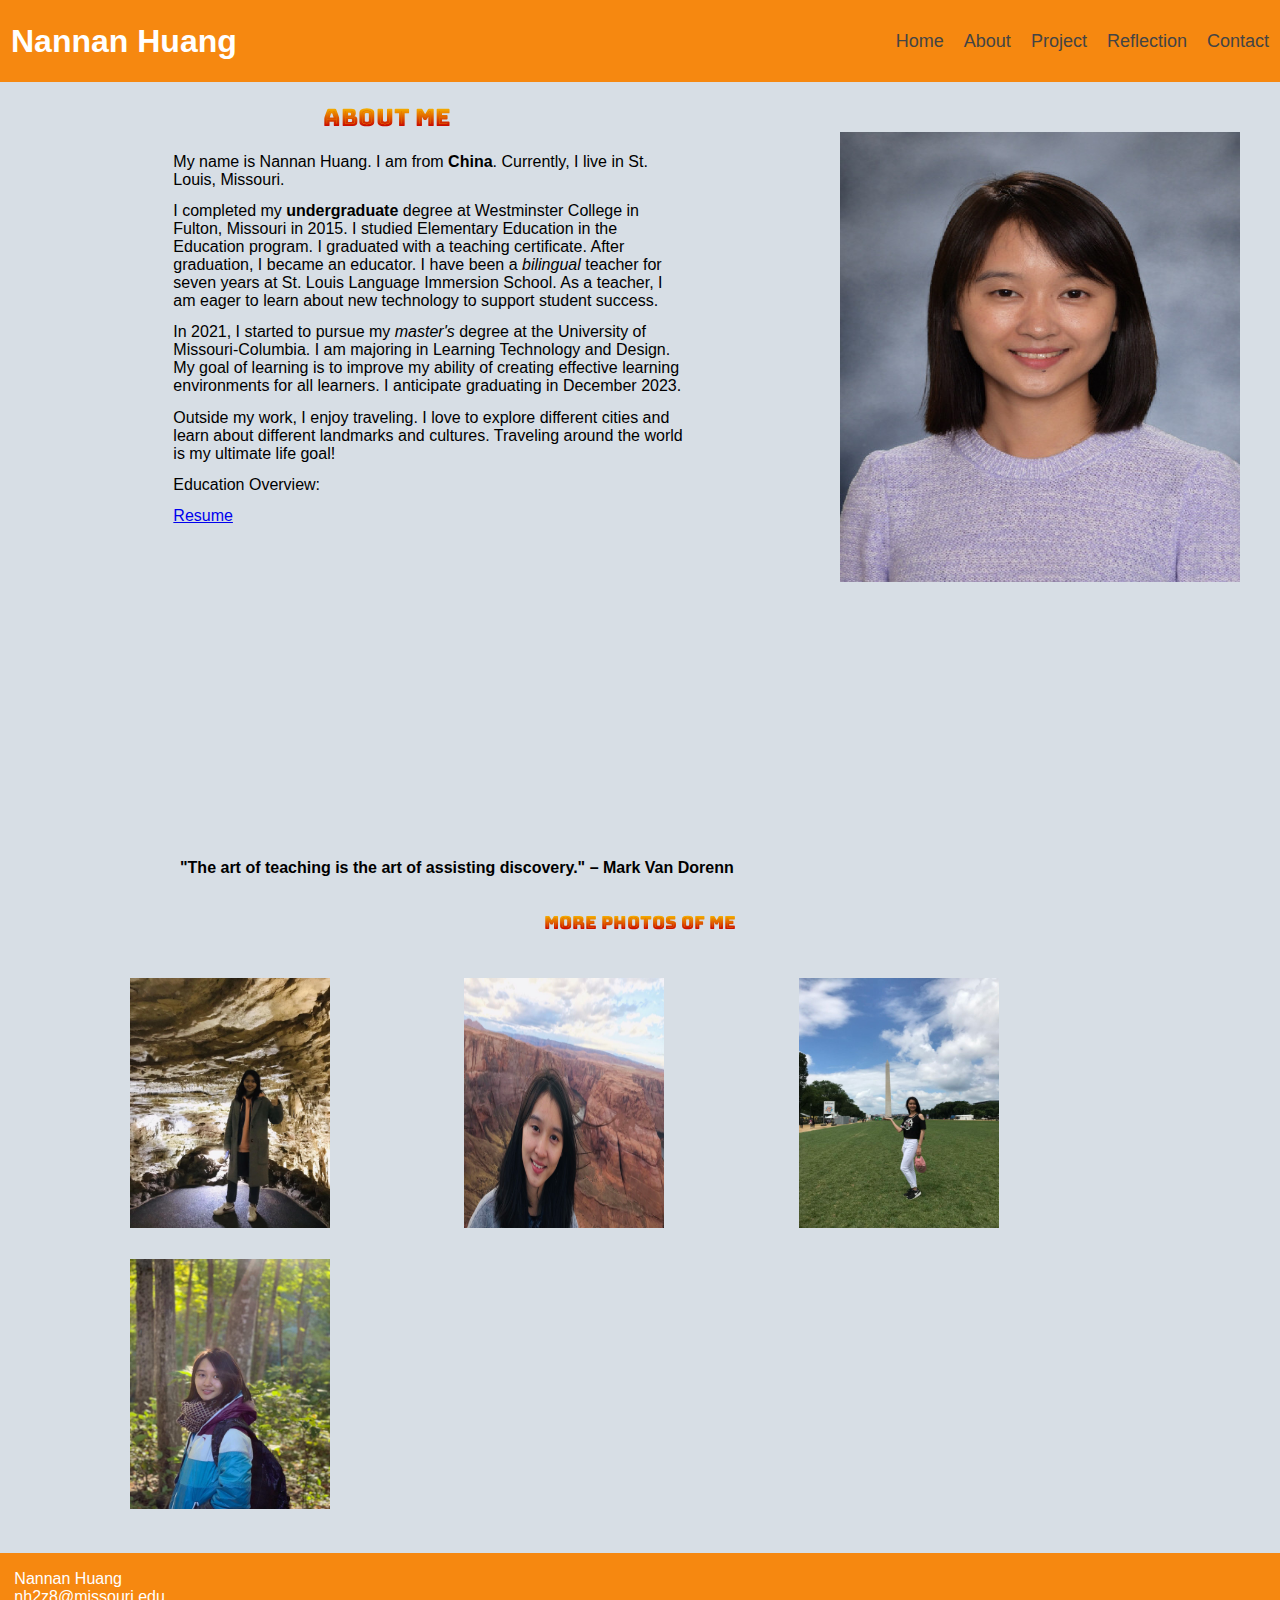
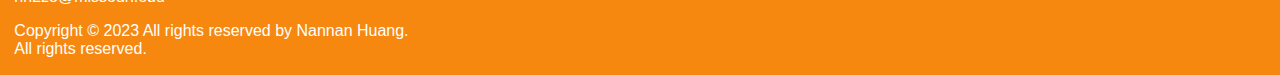
==== islt_7310/about.html @ 009e6c0b "Add files via upload" ====
<!DOCTYPE html>
<!--
Title:  About Page
Use:  To allow users to know more about the author.
Author:  Nannan Huang
School/Term:  The University of Missouri-Columbia, Summer 2023
Developed: June 15, 2023
Updated: July 1,2023
Tested:  July 1, 2023; Passed on Chrome browsers.
-->
<html lang="en-US">
<head>
      <meta charset="utf-8">
      <meta name="viewport" content="width=device-width,initial-scale=1">
      <title>About Me</title>
      <link rel="stylesheet" href="styleabout.css">
      <link rel="stylesheet" href="nav.css">
      <link rel="preconnect" href="https://fonts.googleapis.com">
      <link rel="preconnect" href="https://fonts.gstatic.com" crossorigin>
      <link rel="stylesheet" href="https://fonts.googleapis.com/css2?family=Bungee+Spice&display=swap">
</head>

<body> 
  <header>
    <div class="nav">
      <h1> Nannan Huang</h1>
      <nav>
        <ul class="menu">
          <li><a href="home.html">Home</a></li>
          <li><a href="about.html">About</a></li>
          <li>
            <a href="project.html">Project</a>
            <ul class="dropdown">
              <li><a href="#">Link1</a></li>
              <li><a href="#">Link2</a></li>
              <li><a href="#">Link3</a></li>
            </ul>
          </li>
          <li><a href="reflection.html">Reflection</a></li>
          <li><a href="#">Contact</a></li>
        </ul>
      </nav>
    </div>
  </header>

    <div class="grid">
      <img src="photo.JPG" alt="about me image" id="myImage">
      <main>
       <h2> About Me </h2>
       <p> My name is Nannan Huang. I am from <strong>China</strong>. 
          Currently, I live in St. Louis, Missouri. </p>
       <p> I completed my <strong>undergraduate </strong>degree at
            Westminster College in Fulton, Missouri in 2015. I studied 
           Elementary Education in the Education program. I graduated 
           with a teaching certificate. After graduation, I became an 
           educator. I have been a <em>bilingual </em>teacher for seven 
           years at St. Louis Language Immersion School. As a teacher, I
          am eager to learn about new technology to support student success. </p>
       <p>In 2021, I started to pursue my <em>master's</em> degree at the 
          University of Missouri-Columbia. I am majoring in Learning Technology 
          and Design. My goal of learning is to improve my ability of creating 
          effective learning environments for all learners. I anticipate graduating 
          in December 2023.
       <p> Outside my work, I enjoy traveling. I love to explore 
          different cities and learn about different landmarks and cultures. Traveling 
          around the world is my ultimate life goal!</p>
       <p>Education Overview:</p>   <!-- add a list later -->
       <p><a href="HuangResume.pdf">Resume</a></p>
       <iframe width="410" height="300" src="https://www.youtube.com/embed/oO1DaC4MI_0" title="YouTube video player" frameborder="0" allow="accelerometer; autoplay; clipboard-write; encrypted-media; gyroscope; picture-in-picture; web-share" allowfullscreen></iframe>
   </main>
   <blockquote> "The art of teaching is the art of assisting discovery." – Mark Van Dorenn </blockquote>
     <h3>More Photos of Me</h3>
     <div class="photo-gallery">
      <img src="photo1.JPG" alt="Photo 1">
      <img src="photo2.JPG" alt="Photo 2">
      <img src="photo3.JPG" alt="Photo 3">
      <img src="photo4.JPG" alt="Photo 4">

    <footer> 
          <p> Nannan Huang <br> nh2z8@missouri.edu</p>
          <p> Copyright © 2023 All rights reserved by Nannan Huang. <br> All rights reserved. </p> 
   </footer>  

</body>
</html>
---- islt_7310/styleabout.css ----
@font-face {
  font-family: 'Bungee Spice', cursive;
  src: url(BungeeSpice-Regular.ttf);
}
h1 { color: #ffffff;
}
h2 {
text-align: center;
margin-left: 100pt;
font-family: 'Bungee Spice', cursive;
}
h3 { color: #ff6600;
  text-align: center;
  font-size: large;
  font-weight: bold;
  font-family: 'Bungee Spice', cursive;
}

#para1::first-letter {
    font-size: x-large;
    font-weight: bold;
    color: #2c8bea;
    
}


.para { text-indent: 2em;}

main p {
    width: 80%;
    height: auto;
    padding: auto;
    margin: 10pt;
    margin-left: 130pt;
    border: none; 
}
.grid {
    display: grid;
    background-color: #d7dee5;
    grid-template-rows: auto auto auto auto auto auto;
    grid-template-columns: 2fr 2fr 2fr 2fr; 
  }
 
  main {
    grid-row: 1;
    grid-column: 1 / span 2;
  }

  img {
    grid-row: 1;
    grid-column: 3/span 4;
    margin-top: auto;
    width: 400px;
    height: 450px;
    margin-left: 200px;
    margin-top: 50px;
  }
  iframe {

    margin-left: 40%;
  }
  blockquote {
    grid-row: 2;
    grid-column: 1 / span 4;
    margin-left: 180px;
    font-size: medium;
    font-weight: bold;
  }
 h3 {
  grid-row: 4;
  grid-column: 1 / span 4;

 }

 .photo-gallery {
  grid-row: 5;
  grid-column: 1 / span 4;
 }

 .photo-gallery img {
  margin-top: auto;
  width: 200px;
  height: 250px;
  margin-left: 130px;
  margin-top: 20pt;
 }

 footer {
  grid-row: 6;
  grid-column: 1 / span 4;
  margin-top: 30pt;
  padding-left: 10pt
}

footer {
  border: 1px solid #f68810;
  background-color: #f68810;
  color:#fff;
}





  @media only screen and (max-width: 768px) {
    


   header {
      text-align: center;
      font-size: medium;
      margin-left: 10pt;
      width: 250%;
      font-size: medium;
      margin: 5pt;
      width: 598pt;
      float: center;
    }
  
    .grid {
      background-color: #ffffff;
      grid-row: auto auto auto auto auto auto auto auto;
      grid-template-columns: 1fr 1fr; 
    }


   h2 {
      grid-row: 1;
      grid-column: 1/ span 2;
      font-size: 1.5em;
      font-weight: bold;
      
   }

   h3 {
        margin-left: 60%;
   }
    main p {
      grid-row: 2; 
      grid-column: 1 / span 2;
      margin-right: 0;
      width: 100%;
      margin-top: 20px;
      margin-left: 90px;
      margin-bottom: 20pt;
      font-size: 1.20em;
      text-align: center;
      padding: 10pt;
    }
    
    #myImage {
      display: block;
      grid-row: 3;
      grid-column: 1 / span 2;
      width: 60%;
      height: 80%;
    }
  
    blockquote {
      grid-row: 4; 
      grid-column: 1 / span 2;
      font-size: 1.10em ;
      width: 100%;
      margin-left: 10pt;
      margin-bottom: 10px;
      text-align: center;
    }
    h3 {
      grid-row: 5;
      grid-column: 1 / span 2;
      text-align: center;
      margin-right: 60px;

    }
    .photo-gallery img {
      margin-top: 60pt;
      margin-left: 60pt;
      grid-row: 6 / span 7;
      grid-column: 1 / span 2;
      
    }

    footer {
      grid-row: 8;
      grid-column: 1 / span 2;
      font-size: 1.25em;
      margin-top: 20px;
      margin-bottom: 20px;
      margin-left: 10pt;
      width: 100%;
    }

  }
  @media print {
    @page {
      margin: 1in;
    }
    .nav h1 {
      width: 100%;
      font-size: xx-large;
      font-weight: bold;
      margin-top: 0pt;
      padding: 10px;
      color: black;
    }

    h2 {
    width: 100%;
    margin-left: 50%;

    }
    h3 {
      display: none;
    }
    iframe {
      display: none;
    }

    #myImage {
      display: none;
    }
    .photo-gallery img {
      display: none;
    }
    body {
      color: black;
      font-family: sans-serif;
      background-color: none; 
    }
    main p {
      width: 160%;
      margin-left: 65px;
      font-size: 14pt;
      color: black;
    }
    main p a {
      display: none;
    }
    .nav ul.menu { 
      display: none;
    }
    blockquote {
      font-size: large;
      margin-left: 7%;
    }

    footer {
      color: black;
     text-align: center;
      font-size: 1.00em;
      margin-top: 5px;
      margin-left: 10pt;
      width: 95%;
    }

  }
---- islt_7310/nav.css ----
html,
body {
  font-family: Arial, sans-serif;
  width: 100%;
  height: 100%;
  margin: 0;
}

header {
  border: 1px solid #f68810;
  background-color: #f68810;
  font-size: x-large;
  margin: auto;
  padding: 10px;
  display: flex;
  justify-content: space-between;
  align-items: center;
}

.nav {
  display: flex;
  justify-content: space-between;
  align-items: center;
  width: 100%;
}

h1 {
  font-size: xx-large;
  font-weight: bold;
  color: #ffffff;
  margin: 0;
}

nav {
  margin-left: auto;
}

nav ul.menu {
  display: flex;
  justify-content: space-between;
  list-style: none;
  padding: 0;
  margin: 0;
}

.menu li {
  margin-right: 20px;
}

.menu li:last-child {
  margin-right: 0;
}

.dropdown {
  display: none;
  position: absolute;
  background-color: #f68810;
  padding: 10px;
}

.menu li:hover .dropdown {
  display: block;
}

.menu a {
  text-decoration: none;
  color: #444;
  margin: 0;
  font-size: large;
  line-height: 60px;
}

 footer ul li {
  display: block;
  list-style-type: none;
  padding: 0;
  margin: 20pt;
}

@media (max-width: 768px) {
  nav ul.menu {
    flex-direction: column;
    align-items: flex-start;
  }

  .menu li {
    margin-right: 0;
    margin-bottom: 10px;
  }

  .menu li:last-child {
    margin-bottom: 0;
  }

  .dropdown {
    position: relative;
    left: 0;
    top: 0;
  }

  h1 {
    font-size: x-large;
    font-weight: bold;
    color: #ffffff;
    text-align: center;
    margin: 0;
  }

  .menu a {
    display: block;
    border-bottom: 1px solid #9ac6f0;
    margin: 0;
    text-align: center;
  }
}
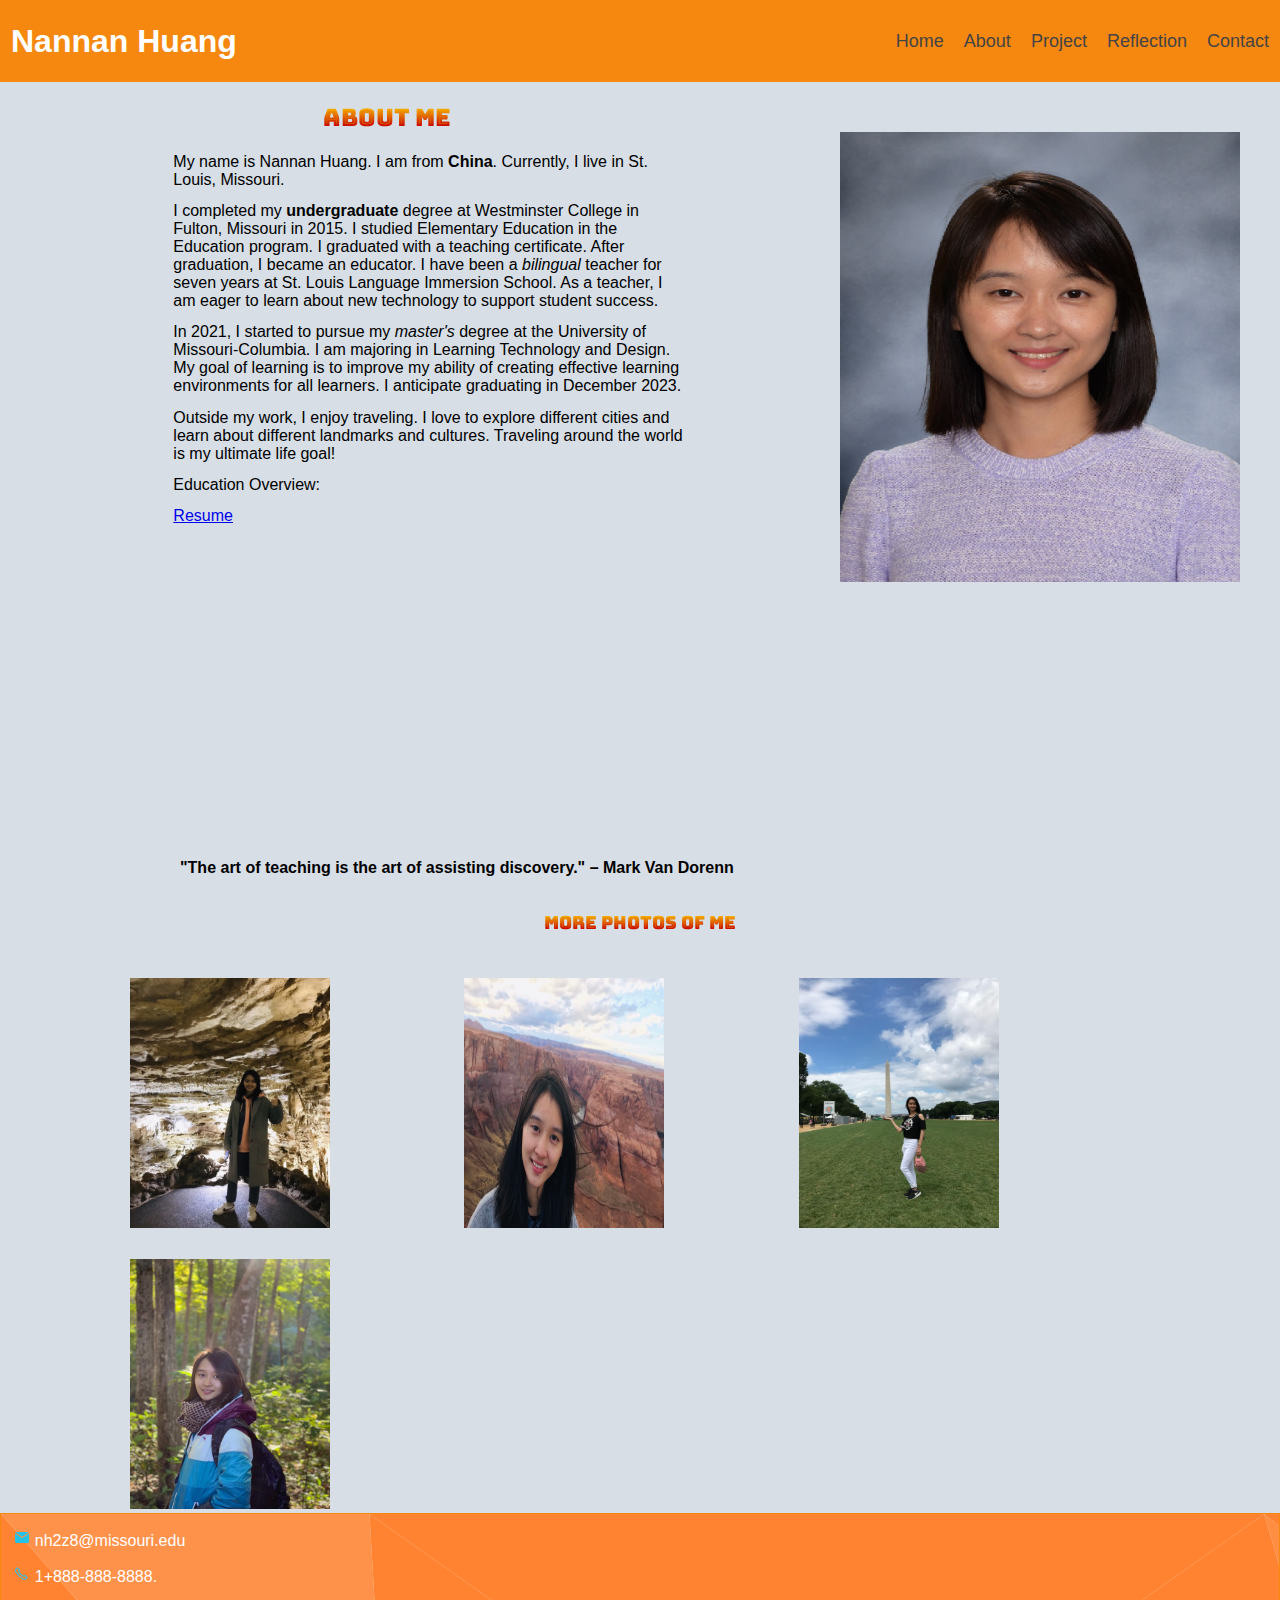
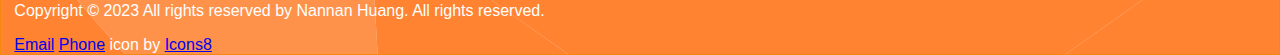
==== commit 4539915d: "Add files via upload" ====
--- a/islt_7310/about.html
+++ b/islt_7310/about.html
@@ -18,6 +18,7 @@
       <link rel="preconnect" href="https://fonts.googleapis.com">
       <link rel="preconnect" href="https://fonts.gstatic.com" crossorigin>
       <link rel="stylesheet" href="https://fonts.googleapis.com/css2?family=Bungee+Spice&display=swap">
+      <link rel="shortcut icon" type="image/png" href="image/favicon.ico">
 </head>
 
 <body> 
@@ -75,11 +76,14 @@
       <img src="photo2.JPG" alt="Photo 2">
       <img src="photo3.JPG" alt="Photo 3">
       <img src="photo4.JPG" alt="Photo 4">
-
+     </div>
+    </div> 
     <footer> 
-          <p> Nannan Huang <br> nh2z8@missouri.edu</p>
-          <p> Copyright © 2023 All rights reserved by Nannan Huang. <br> All rights reserved. </p> 
-   </footer>  
+      <p> <img src="image/email-16.png" alt="email"/> nh2z8@missouri.edu</p>
+      <p><img src="image/phone-16.png" alt="phone"/> 1+888-888-8888.</p>
+      <p> Copyright © 2023 All rights reserved by Nannan Huang. All rights reserved. </p> 
+      <a target="_blank" href="https://icons8.com/icon/43820/envelope"> Email</a> <a target="_blank" href="https://icons8.com/icon/43846/phone">Phone</a> icon by <a target="_blank" href="https://icons8.com">Icons8</a>
+    </footer>
 
 </body>
 </html>--- a/islt_7310/styleabout.css
+++ b/islt_7310/styleabout.css
@@ -21,9 +21,17 @@
     font-size: x-large;
     font-weight: bold;
     color: #2c8bea;
-    
-}
-
+    }
+  footer {
+      padding-left:10pt;
+    
+    }
+    
+  footer {
+      border: 1px solid #f68810;
+        background-color: #f68810;
+        color:#fff;
+      }
 
 .para { text-indent: 2em;}
 
@@ -47,7 +55,7 @@
     grid-column: 1 / span 2;
   }
 
-  img {
+  #myImage {
     grid-row: 1;
     grid-column: 3/span 4;
     margin-top: auto;
@@ -87,10 +95,7 @@
  }
 
  footer {
-  grid-row: 6;
-  grid-column: 1 / span 4;
-  margin-top: 30pt;
-  padding-left: 10pt
+  padding-left: 10pt;
 }
 
 footer {
@@ -101,11 +106,8 @@
 
 
 
-
-
   @media only screen and (max-width: 768px) {
     
-
 
    header {
       text-align: center;
--- a/islt_7310/nav.css
+++ b/islt_7310/nav.css
@@ -56,6 +56,7 @@
   position: absolute;
   background-color: #f68810;
   padding: 10px;
+  list-style: none;
 }
 
 .menu li:hover .dropdown {
@@ -75,6 +76,10 @@
   list-style-type: none;
   padding: 0;
   margin: 20pt;
+}
+footer {
+  background:url(image/background:f.png);
+  background-repeat: no-repeat;
 }
 
 @media (max-width: 768px) {
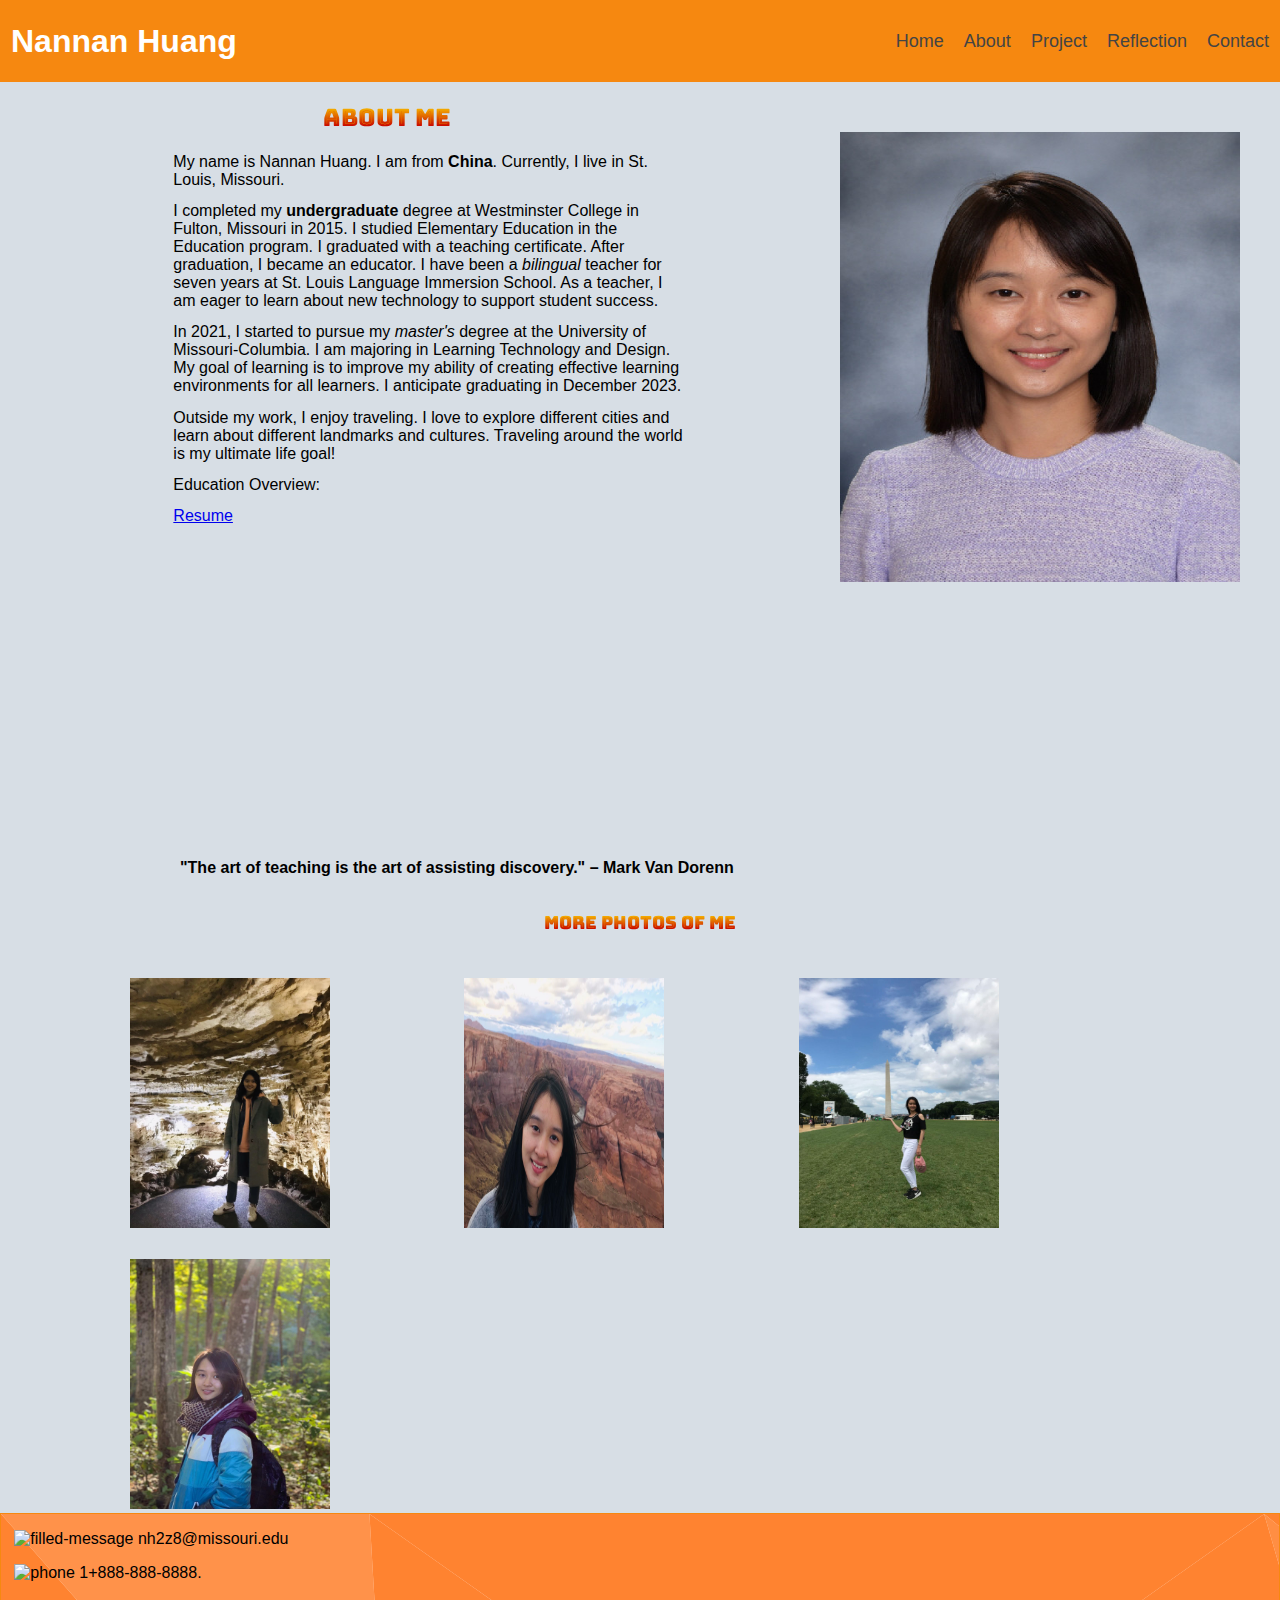
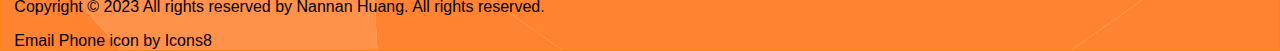
==== commit 55604b96: "Add files via upload" ====
--- a/islt_7310/about.html
+++ b/islt_7310/about.html
@@ -32,9 +32,9 @@
           <li>
             <a href="project.html">Project</a>
             <ul class="dropdown">
-              <li><a href="#">Link1</a></li>
-              <li><a href="#">Link2</a></li>
-              <li><a href="#">Link3</a></li>
+              <li><a href="#">Online Learning Module Design</a></li>
+              <li><a href="#">Board Game Design</a></li>
+              <li><a href="#">Phonics Training Design</a></li>
             </ul>
           </li>
           <li><a href="reflection.html">Reflection</a></li>
@@ -78,12 +78,13 @@
       <img src="photo4.JPG" alt="Photo 4">
      </div>
     </div> 
-    <footer> 
-      <p> <img src="image/email-16.png" alt="email"/> nh2z8@missouri.edu</p>
-      <p><img src="image/phone-16.png" alt="phone"/> 1+888-888-8888.</p>
+    <footer>
+      <p><img width="16" height="16" src="https://img.icons8.com/small/16/000000/filled-message.png" alt="filled-message" class="icon"/>  nh2z8@missouri.edu</p>
+      <p><img width="16" height="16" src="https://img.icons8.com/small/16/phone.png" alt="phone" class="icon"/>  1+888-888-8888.</p>
       <p> Copyright © 2023 All rights reserved by Nannan Huang. All rights reserved. </p> 
-      <a target="_blank" href="https://icons8.com/icon/43820/envelope"> Email</a> <a target="_blank" href="https://icons8.com/icon/43846/phone">Phone</a> icon by <a target="_blank" href="https://icons8.com">Icons8</a>
-    </footer>
+      <a target="_blank" style="color: black; text-decoration: none;" href="https://icons8.com/icon/43820/envelope"> Email</a> <a target="_blank" style="color: black; text-decoration: none;" href="https://icons8.com/icon/43846/phone">Phone</a> icon by <a target="_blank" style="color: black; text-decoration: none;" href="https://icons8.com">Icons8</a>
+  </footer>
+
 
 </body>
 </html>--- a/islt_7310/styleabout.css
+++ b/islt_7310/styleabout.css
@@ -101,7 +101,7 @@
 footer {
   border: 1px solid #f68810;
   background-color: #f68810;
-  color:#fff;
+  color:black;
 }
 
 
--- a/islt_7310/nav.css
+++ b/islt_7310/nav.css
@@ -55,10 +55,13 @@
   display: none;
   position: absolute;
   background-color: #f68810;
-  padding: 10px;
+  padding: 5px;
   list-style: none;
 }
-
+.dropdown li a {
+  font-size: small;
+  line-height: 25pt;
+}
 .menu li:hover .dropdown {
   display: block;
 }
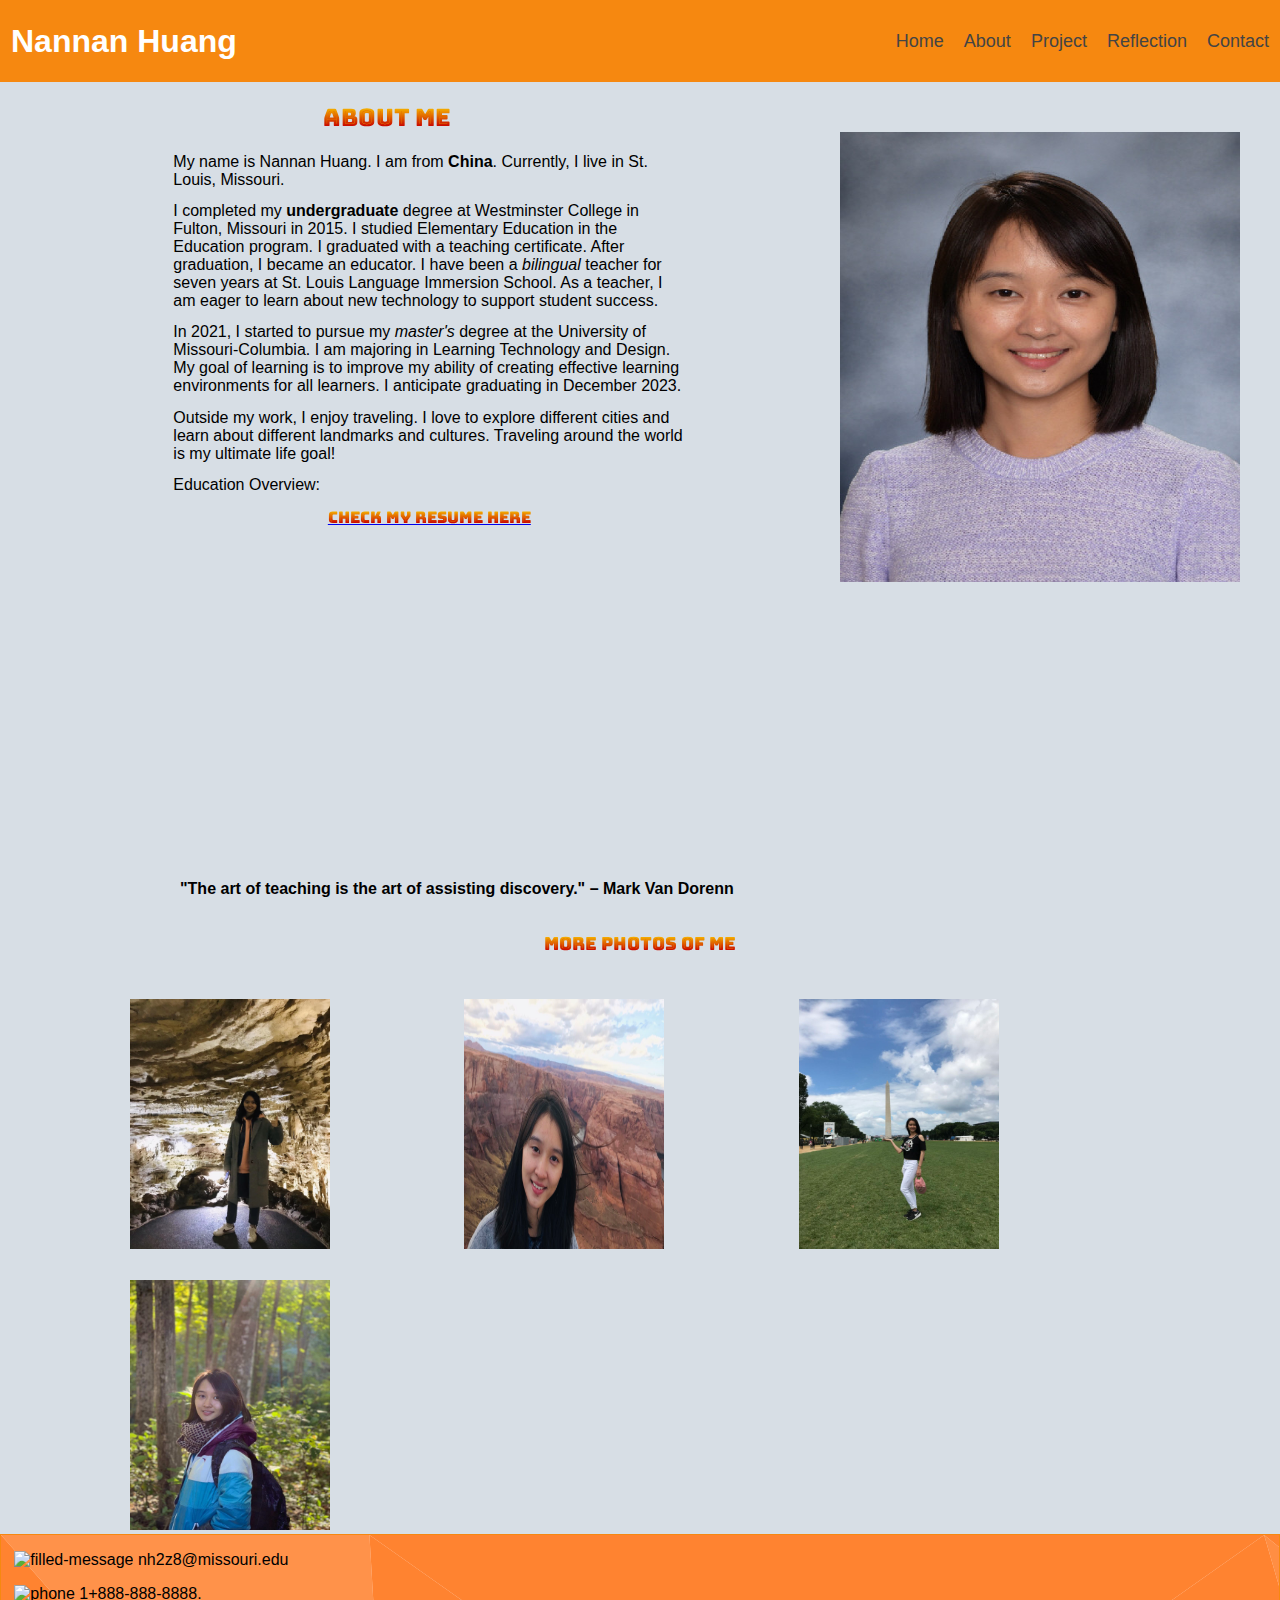
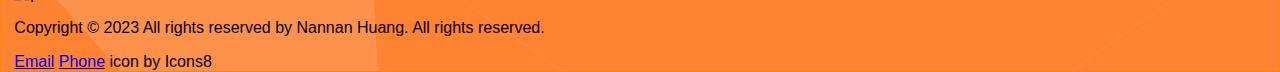
==== commit eec29438: "Add files via upload" ====
--- a/islt_7310/about.html
+++ b/islt_7310/about.html
@@ -32,9 +32,9 @@
           <li>
             <a href="project.html">Project</a>
             <ul class="dropdown">
-              <li><a href="#">Online Learning Module Design</a></li>
-              <li><a href="#">Board Game Design</a></li>
-              <li><a href="#">Phonics Training Design</a></li>
+              <li><a href="Project1.html">Online Learning Module Design</a></li>
+              <li><a href="Project2.html">Board Game Design</a></li>
+              <li><a href="Project3.html">Phonics Training Design</a></li>
             </ul>
           </li>
           <li><a href="reflection.html">Reflection</a></li>
@@ -66,8 +66,8 @@
           different cities and learn about different landmarks and cultures. Traveling 
           around the world is my ultimate life goal!</p>
        <p>Education Overview:</p>   <!-- add a list later -->
-       <p><a href="HuangResume.pdf">Resume</a></p>
-       <iframe width="410" height="300" src="https://www.youtube.com/embed/oO1DaC4MI_0" title="YouTube video player" frameborder="0" allow="accelerometer; autoplay; clipboard-write; encrypted-media; gyroscope; picture-in-picture; web-share" allowfullscreen></iframe>
+       <p style="text-align: center; font-family: 'Bungee Spice', cursive;"><a href="HuangResume.pdf">Check My Resume Here</a></p>
+       <br><iframe width="410" height="300" src="https://www.youtube.com/embed/oO1DaC4MI_0" title="YouTube video player" frameborder="0" allow="accelerometer; autoplay; clipboard-write; encrypted-media; gyroscope; picture-in-picture; web-share" allowfullscreen></iframe>
    </main>
    <blockquote> "The art of teaching is the art of assisting discovery." – Mark Van Dorenn </blockquote>
      <h3>More Photos of Me</h3>
@@ -82,7 +82,7 @@
       <p><img width="16" height="16" src="https://img.icons8.com/small/16/000000/filled-message.png" alt="filled-message" class="icon"/>  nh2z8@missouri.edu</p>
       <p><img width="16" height="16" src="https://img.icons8.com/small/16/phone.png" alt="phone" class="icon"/>  1+888-888-8888.</p>
       <p> Copyright © 2023 All rights reserved by Nannan Huang. All rights reserved. </p> 
-      <a target="_blank" style="color: black; text-decoration: none;" href="https://icons8.com/icon/43820/envelope"> Email</a> <a target="_blank" style="color: black; text-decoration: none;" href="https://icons8.com/icon/43846/phone">Phone</a> icon by <a target="_blank" style="color: black; text-decoration: none;" href="https://icons8.com">Icons8</a>
+      <a target="_blank" href="https://icons8.com/icon/43820/envelope"> Email</a> <a target="_blank" href="https://icons8.com/icon/43846/phone">Phone</a> icon by <a target="_blank" style="color: black; text-decoration: none;" href="https://icons8.com">Icons8</a>
   </footer>
 
 
--- a/islt_7310/styleabout.css
+++ b/islt_7310/styleabout.css
@@ -22,16 +22,7 @@
     font-weight: bold;
     color: #2c8bea;
     }
-  footer {
-      padding-left:10pt;
-    
-    }
-    
-  footer {
-      border: 1px solid #f68810;
-        background-color: #f68810;
-        color:#fff;
-      }
+
 
 .para { text-indent: 2em;}
 
@@ -66,7 +57,7 @@
   }
   iframe {
 
-    margin-left: 40%;
+    margin-left: 35%;
   }
   blockquote {
     grid-row: 2;
@@ -102,8 +93,14 @@
   border: 1px solid #f68810;
   background-color: #f68810;
   color:black;
-}
-
+
+}
+  .icon {
+    transition: 0.5s;
+  }
+  .icon:hover {
+    transform: scale(2.2);
+  }
 
 
   @media only screen and (max-width: 768px) {
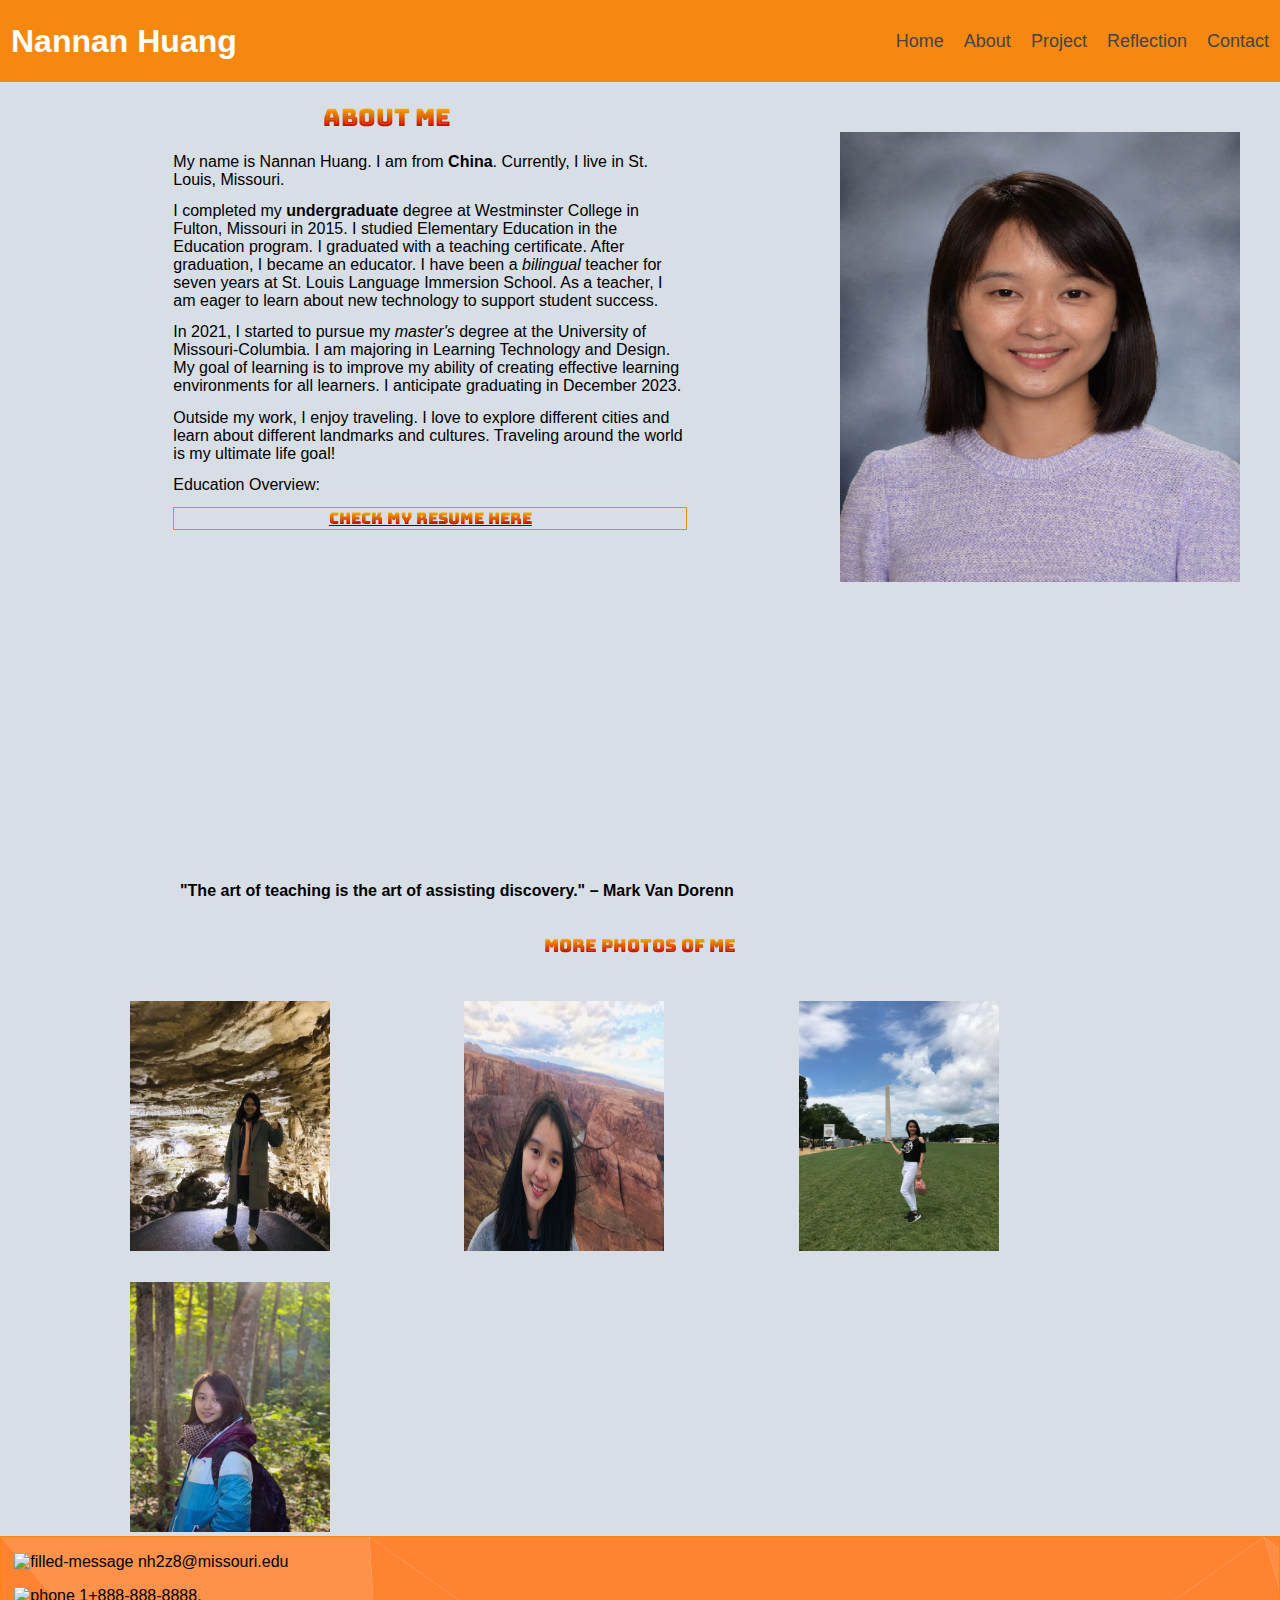
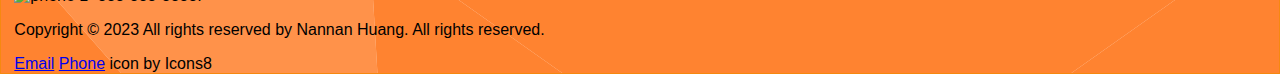
==== commit 3c0195bf: "Add files via upload" ====
--- a/islt_7310/about.html
+++ b/islt_7310/about.html
@@ -66,7 +66,7 @@
           different cities and learn about different landmarks and cultures. Traveling 
           around the world is my ultimate life goal!</p>
        <p>Education Overview:</p>   <!-- add a list later -->
-       <p style="text-align: center; font-family: 'Bungee Spice', cursive;"><a href="HuangResume.pdf">Check My Resume Here</a></p>
+       <p style="color: #f68810;font-size: medium;font-weight: bold;border: 1px solid #f68810;font-family: 'Bungee Spice', cursive;text-align: center;"><a href="HuangResume.pdf">Check My Resume Here</a></p>
        <br><iframe width="410" height="300" src="https://www.youtube.com/embed/oO1DaC4MI_0" title="YouTube video player" frameborder="0" allow="accelerometer; autoplay; clipboard-write; encrypted-media; gyroscope; picture-in-picture; web-share" allowfullscreen></iframe>
    </main>
    <blockquote> "The art of teaching is the art of assisting discovery." – Mark Van Dorenn </blockquote>
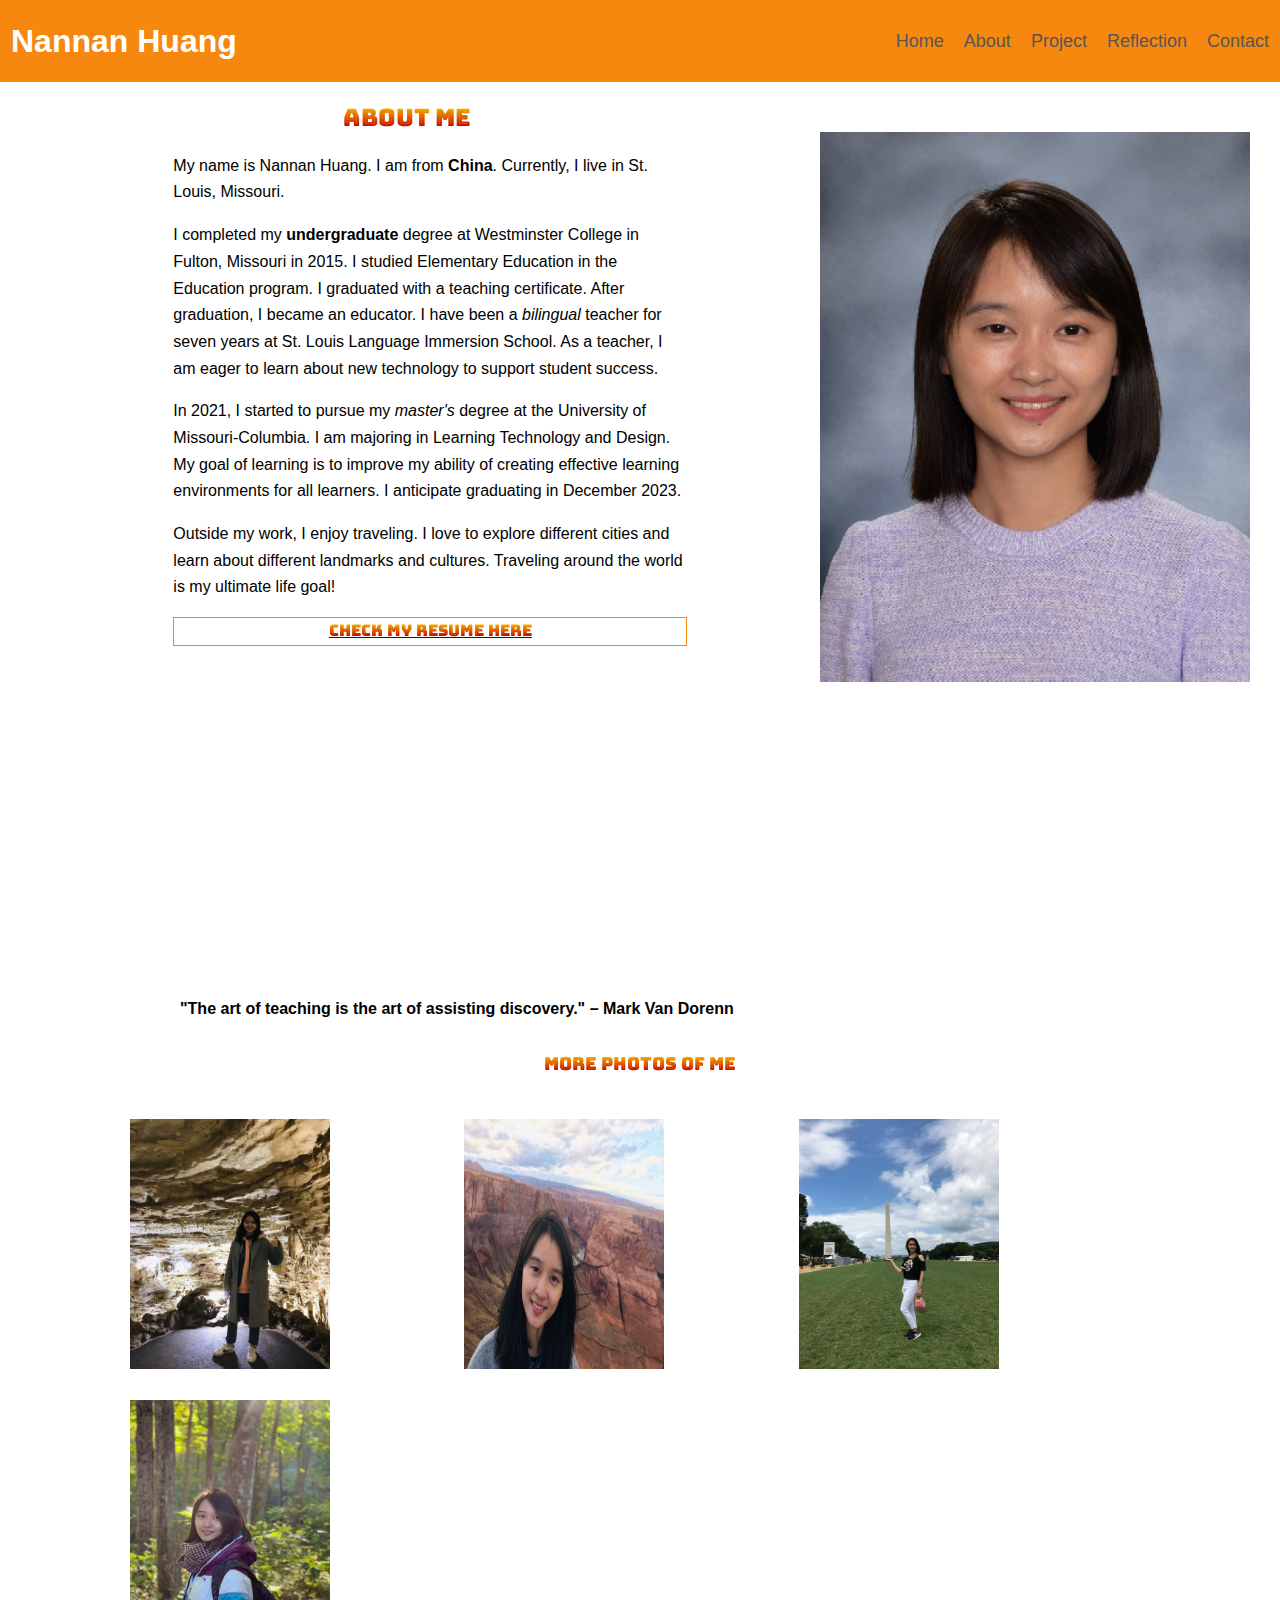
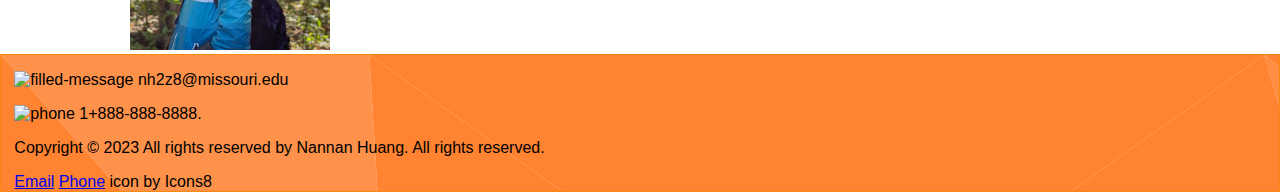
==== commit 2209e367: "Add files via upload" ====
--- a/islt_7310/about.html
+++ b/islt_7310/about.html
@@ -38,16 +38,16 @@
             </ul>
           </li>
           <li><a href="reflection.html">Reflection</a></li>
-          <li><a href="#">Contact</a></li>
+          <li><a href="contact.html">Contact</a></li>
         </ul>
       </nav>
     </div>
   </header>
-
+ 
     <div class="grid">
       <img src="photo.JPG" alt="about me image" id="myImage">
       <main>
-       <h2> About Me </h2>
+        <h2> About Me </h2>
        <p> My name is Nannan Huang. I am from <strong>China</strong>. 
           Currently, I live in St. Louis, Missouri. </p>
        <p> I completed my <strong>undergraduate </strong>degree at
@@ -65,7 +65,7 @@
        <p> Outside my work, I enjoy traveling. I love to explore 
           different cities and learn about different landmarks and cultures. Traveling 
           around the world is my ultimate life goal!</p>
-       <p>Education Overview:</p>   <!-- add a list later -->
+      
        <p style="color: #f68810;font-size: medium;font-weight: bold;border: 1px solid #f68810;font-family: 'Bungee Spice', cursive;text-align: center;"><a href="HuangResume.pdf">Check My Resume Here</a></p>
        <br><iframe width="410" height="300" src="https://www.youtube.com/embed/oO1DaC4MI_0" title="YouTube video player" frameborder="0" allow="accelerometer; autoplay; clipboard-write; encrypted-media; gyroscope; picture-in-picture; web-share" allowfullscreen></iframe>
    </main>
--- a/islt_7310/styleabout.css
+++ b/islt_7310/styleabout.css
@@ -7,9 +7,11 @@
 }
 h2 {
 text-align: center;
-margin-left: 100pt;
+margin-left: 130pt;
 font-family: 'Bungee Spice', cursive;
 }
+
+
 h3 { color: #ff6600;
   text-align: center;
   font-size: large;
@@ -30,13 +32,14 @@
     width: 80%;
     height: auto;
     padding: auto;
-    margin: 10pt;
+    word-spacing: normal;
+    line-height: 20pt;
     margin-left: 130pt;
     border: none; 
 }
 .grid {
     display: grid;
-    background-color: #d7dee5;
+    background-color: white;
     grid-template-rows: auto auto auto auto auto auto;
     grid-template-columns: 2fr 2fr 2fr 2fr; 
   }
@@ -50,9 +53,9 @@
     grid-row: 1;
     grid-column: 3/span 4;
     margin-top: auto;
-    width: 400px;
-    height: 450px;
-    margin-left: 200px;
+    width: 430px;
+    height: 550px;
+    margin-left: 180px;
     margin-top: 50px;
   }
   iframe {
@@ -110,10 +113,8 @@
       text-align: center;
       font-size: medium;
       margin-left: 10pt;
-      width: 250%;
+      width: 200%;
       font-size: medium;
-      margin: 5pt;
-      width: 598pt;
       float: center;
     }
   
@@ -129,6 +130,8 @@
       grid-column: 1/ span 2;
       font-size: 1.5em;
       font-weight: bold;
+      margin-left: 58%;
+      width: 100%;
       
    }
 
@@ -139,44 +142,46 @@
       grid-row: 2; 
       grid-column: 1 / span 2;
       margin-right: 0;
-      width: 100%;
+      width: 150%;
       margin-top: 20px;
       margin-left: 90px;
-      margin-bottom: 20pt;
       font-size: 1.20em;
       text-align: center;
       padding: 10pt;
     }
-    
+    iframe {
+      margin-left: 35%;
+      width: 130%;
+    }
     #myImage {
       display: block;
       grid-row: 3;
       grid-column: 1 / span 2;
-      width: 60%;
-      height: 80%;
-    }
-  
+      margin-left: 35%;
+      width: 130%;
+      height: 60%;
+    }
     blockquote {
       grid-row: 4; 
       grid-column: 1 / span 2;
-      font-size: 1.10em ;
-      width: 100%;
-      margin-left: 10pt;
-      margin-bottom: 10px;
-      text-align: center;
+      font-size: 1.50em ;
+      text-align: center;
+      width: 150%;
+      margin-left: 30%;
     }
     h3 {
       grid-row: 5;
       grid-column: 1 / span 2;
       text-align: center;
-      margin-right: 60px;
-
+      margin-left: 50%;
+      width: 100%;
     }
     .photo-gallery img {
       margin-top: 60pt;
-      margin-left: 60pt;
+      margin-left: 45%;
       grid-row: 6 / span 7;
       grid-column: 1 / span 2;
+      width: 115%;
       
     }
 
@@ -185,9 +190,7 @@
       grid-column: 1 / span 2;
       font-size: 1.25em;
       margin-top: 20px;
-      margin-bottom: 20px;
-      margin-left: 10pt;
-      width: 100%;
+      width: 200%;
     }
 
   }
@@ -253,4 +256,5 @@
       width: 95%;
     }
 
-  }+  }
+
--- a/islt_7310/nav.css
+++ b/islt_7310/nav.css
@@ -26,8 +26,8 @@
 
 h1 {
   font-size: xx-large;
-  font-weight: bold;
-  color: #ffffff;
+  font-weight: bolder;
+  color: white;
   margin: 0;
 }
 
@@ -45,6 +45,7 @@
 
 .menu li {
   margin-right: 20px;
+  
 }
 
 .menu li:last-child {
@@ -68,7 +69,7 @@
 
 .menu a {
   text-decoration: none;
-  color: #444;
+  color: #565656;
   margin: 0;
   font-size: large;
   line-height: 60px;
